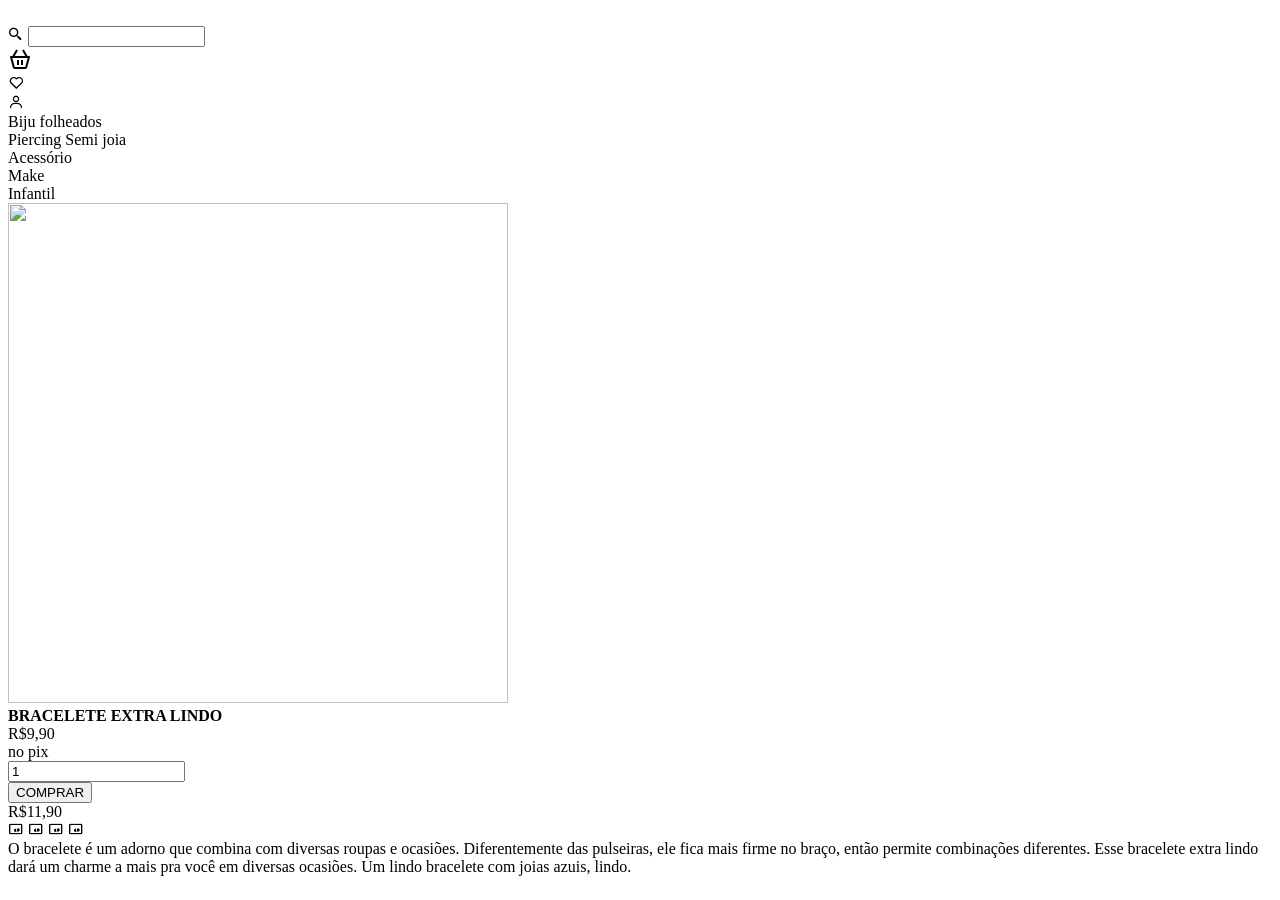
==== babara/index.html @ 7d3cdaee "Create index.html" ====
<!DOCTYPE html>
<html lang="en">
<head>
    <meta charset="UTF-8">
    <meta name="viewport" content="width=device-width, initial-scale=1.0">
    <link rel="stylesheet" href="style.css">
    <link href='https://unpkg.com/boxicons@2.1.4/css/boxicons.min.css' rel='stylesheet'>
    <title>Document</title>

     <style>
        @import url('https://fonts.googleapis.com/css2?family=Montserrat:ital,wght@0,100..900;1,100..900&display=swap');
     </style>

</head>
<body>
    <div class="mae">
        <div class="fi1">
            <div class="neto"><img src="/imagens/unnamed (1)-Photoroom.png" width="105px" alt=""></div>

            <div class="neto2">
                <i class='bx bx-search-alt-2' ></i>
                <input type="text">
            </div>

            <div class="neto3">
                <div class="bb1">
                <img src="[data-uri]"/>
                </div>
                <div class="bb2"> 
                <i class='bx bx-heart'></i>
            </div>
            <div class="bb3">
                <i class='bx bx-user'></i>
            </div>
        </div>

        </div>

        <div class="fi2">
         <div class="ado1">Biju folheados</div>
         <div class="ado2"> Piercing Semi joia</div>
         <div class="ado3">Acessório</div>
         <div class="ado4">Make</div>
         <div class="ado5">Infantil</div>
        </div>
        <div class="fi3">
            <div class="neta1"> <img src="/imagens/unnamed.jpg" height="500px" width="500px" alt=""> </div>
            <div class="neta2">
                <div class="bis1"> 
                    <div class="espec"></div>
                    <div class="nome"><b>   BRACELETE EXTRA LINDO</b></div>
                </div>
                <div class="bis2">
                    <div class="valor">R$9,90  
                        <div class="nopix"> no pix</div>
                    </div>
                    <div class="comprar">
                        <div class="botaoqt"><input type="number" value="1"></div>
                        <div class="botaocomp"><input type="submit" value="COMPRAR"></div>
                    </div>
                </div>
                <div class="bis3"><div class="cartao">
                R$11,90
                </div><i class='bx bx-credit-card-alt'></i> <i class='bx bx-credit-card-alt'></i> <i class='bx bx-credit-card-alt'></i> <i class='bx bx-credit-card-alt'></i>
                       </div>
                       <div class="legenda"> O bracelete é um adorno que combina com diversas roupas e ocasiões. Diferentemente das pulseiras, ele fica mais firme no braço, então permite combinações diferentes. Esse bracelete extra lindo dará um charme a mais pra você em diversas ocasiões.
                        Um lindo bracelete com joias azuis, lindo. 

                       </div>
        </div>
    </div>
</body>
</html>
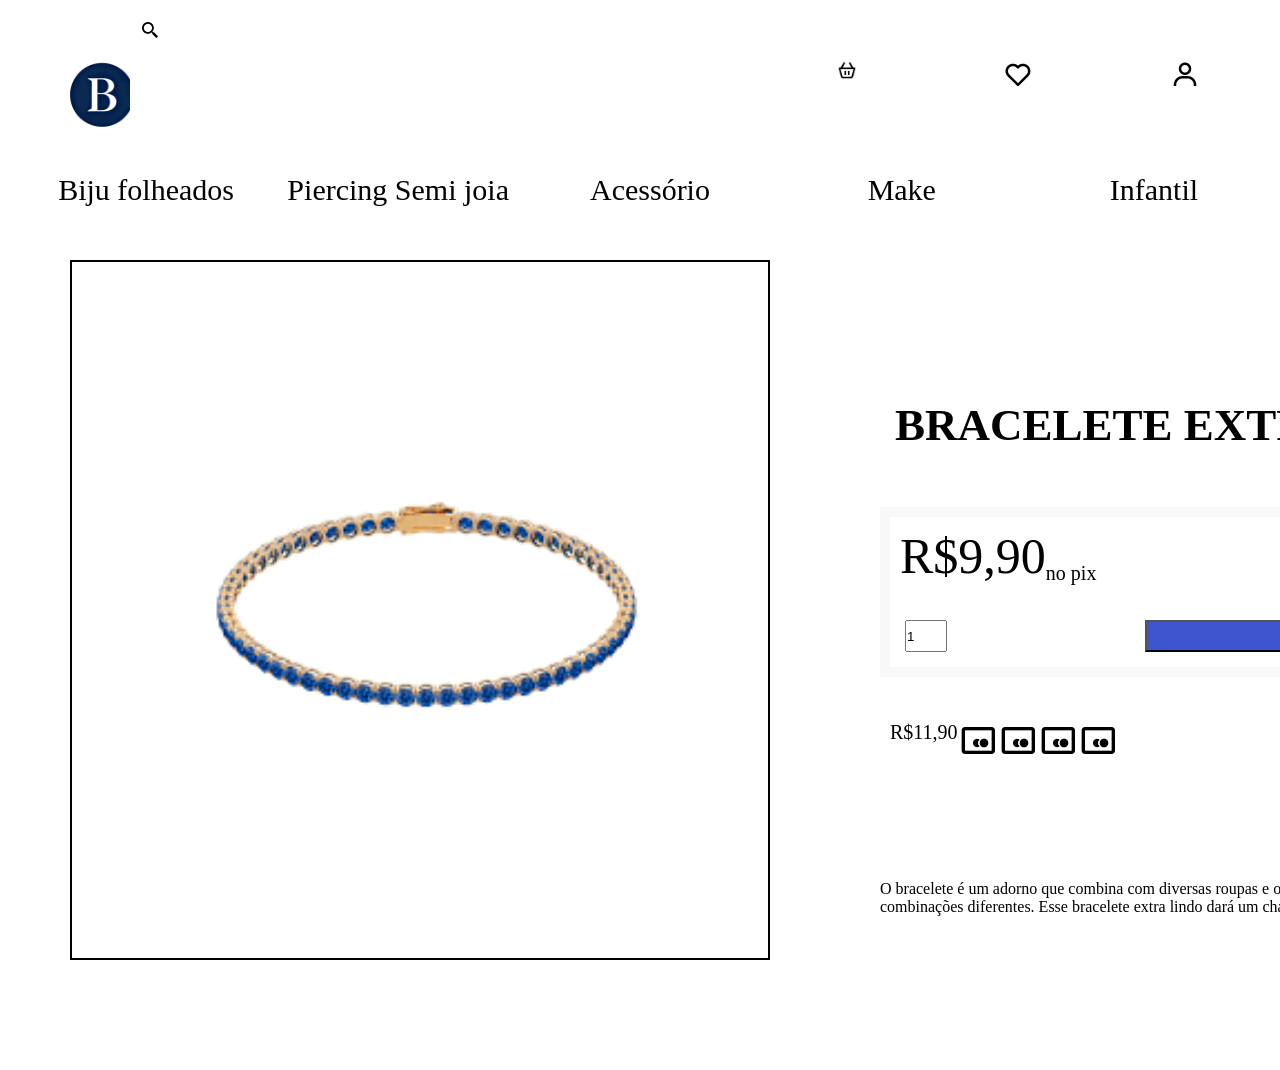
==== commit e3736183: "coquecoisa" ====
--- a/babara/index.html
+++ b/babara/index.html
@@ -15,7 +15,7 @@
 <body>
     <div class="mae">
         <div class="fi1">
-            <div class="neto"><img src="/imagens/unnamed (1)-Photoroom.png" width="105px" alt=""></div>
+            <div class="neto"><a href="/davi/index.html"><img src="/logos em geral para o site/image (3)-Photoroom.png" width="105px" alt=""></a></div>
 
             <div class="neto2">
                 <i class='bx bx-search-alt-2' ></i>
@@ -44,7 +44,7 @@
          <div class="ado5">Infantil</div>
         </div>
         <div class="fi3">
-            <div class="neta1"> <img src="/imagens/unnamed.jpg" height="500px" width="500px" alt=""> </div>
+            <div class="neta1"> <img src="/logos em geral para o site/joia1.png" height="500px" width="500px" alt=""> </div>
             <div class="neta2">
                 <div class="bis1"> 
                     <div class="espec"></div>
--- a/babara/style.css
+++ b/babara/style.css
@@ -0,0 +1,237 @@
+*{
+    margin: 0;
+    padding: 0;
+    box-sizing: border-box;
+}
+
+
+
+.mae {
+    border:solid 10px rgb(255, 255, 255);
+    width: 100vw;
+    height: 100vh;
+
+}
+
+.fi1 {
+display: flex;
+align-items: space-around;
+justify-content: space-around;
+
+}
+
+.neto {
+    border:solid 10px rgb(255, 255, 255);
+    width: 100px;
+    height: 100px;
+    display: flex;
+}
+.neto img{
+    width: 150px;
+    justify-content: center;
+    align-items: center;
+    display: flex;
+}
+.neto2 {
+border: solid 10px rgb(255, 255, 255);
+width: 620px;
+height: 120px;
+font-size: 20px;
+}
+
+.neto2 input{
+border: solid 0px;
+width: 620px;
+height: 100px;
+}
+
+.neto3 {
+    display: flex;
+    align-items:center;
+    justify-content: space-around;
+    
+    width: 500px;
+    height: 120px;
+
+}
+
+.bb1 {
+    border: solid 10px rgb(255, 255, 255);
+    width: 40px;
+    height: 40px;
+    font-size: 25px;
+    display: flex;
+    
+}
+.nome {
+    display: flex;
+    align-items: end;
+    font-size: 45px;
+}
+.bb2 {
+    border: solid 10px rgb(255, 255, 255);
+    width: 40px;
+    height: 40px;
+    font-size: 30px;
+}
+
+.bb3 {
+    border: solid 10px rgb(255, 255, 255);
+    width: 40px;
+    height: 40px;
+    font-size: 30px;
+}
+.fi2 {
+    border: solid 10px rgb(255, 255, 255);
+    width: 100vw;
+    height: 120px;
+    display:flex;
+    justify-content: space-around;
+    align-items: center;
+}   
+
+.ado1 {
+    border: solid 10px rgb(255, 255, 255);
+    width: 260px;
+    height: 50px;
+    justify-content: center;
+    align-items: center;
+    display: flex;
+    font-size: 30px;
+}
+.ado3 {
+ width: 260px;
+ height: 50px;
+ justify-content: center;
+ align-items: center;
+ display: flex;
+ font-size: 30px;
+}
+.ado2 {
+ border: solid 10px rgb(255, 255, 255);
+ width: 260px;
+ height: 50px;
+ justify-content: center;
+ align-items: center;
+ display: flex;
+ font-size: 30px;
+}
+
+.ado4 {
+ border: solid 10px rgb(255, 255, 255);
+ width: 260px;
+ height: 50px;
+ justify-content: center;
+ align-items: center;
+ display: flex;
+ font-size: 30px;
+}
+
+.ado5 {
+ border: solid 10px rgb(255, 255, 255);
+ width: 260px;
+ height: 50px;
+ justify-content: center;
+ align-items: center;
+ display: flex;
+ font-size: 30px;
+}
+
+.fi3{
+border: solid 10px rgb(255, 255, 255);
+width: 1920px;
+height: 820px;
+display: flex;
+flex-direction: row;
+justify-content: space-around;
+}
+
+.neta1 {
+    display: flex;
+    border: solid 2px rgb(0, 0, 0);
+    width: 700px;
+    height: 700px;
+    justify-content: center;
+    align-items: center;
+}
+
+.neta2 {
+    border: solid 10px rgb(255, 255, 255);
+    width: 1000px;
+    height: 700px;
+    display: flex;
+    flex-direction: column;
+    justify-content: space-evenly;
+}
+
+.bis1 {
+    display: flex;
+    border: solid 10px rgb(255, 255, 255);
+    height: 25%;
+    flex-direction: column;
+}
+.espec {
+    display: flex;
+    border: solid 5px rgb(255, 255, 255);
+    height: 30px;
+    width: 500px;
+}
+.nome {
+    display: flex;
+    border: solid 5px rgb(255, 255, 255);
+    height: 75%;
+}
+.bis2 {
+    display: flex;
+    border: solid 10px rgb(248, 248, 248);
+    height: 25%;
+    flex-direction: column;
+    gap: 10px;
+    font-size: 50px;
+}
+.valor {
+    display: flex;
+    border: solid 10px rgb(255, 255, 255) ;
+    width: 100%;
+    height: 80px;
+}
+.comprar {
+    display: flex;
+    border: solid 10px rgb(255, 255, 255);
+    height:71px;
+    justify-content: space-between;
+}
+.botaoqt {
+    display: flex;
+    border: solid 5px rgb(255, 255, 255);
+    width: 50px;
+}
+.botaoqt input {
+    width: 42px;
+}
+.botaocomp {
+    display: flex;
+    border: solid 5px rgb(255, 255, 255);
+    width: 700px;
+}
+.botaocomp input {
+    width: 700px;
+    background-color: rgb(63, 84, 207);
+}
+.bis3 {
+    display: flex;
+    border: solid 10px rgb(255, 255, 255);
+    height: 20%;
+    font-size: 40px;
+
+}
+.nopix {
+    font-size: 20px;
+    display: flex;
+    align-items: end;
+}
+.cartao {
+    display: flex;
+    justify-content:end ;
+    font-size: 20px;
+} 
